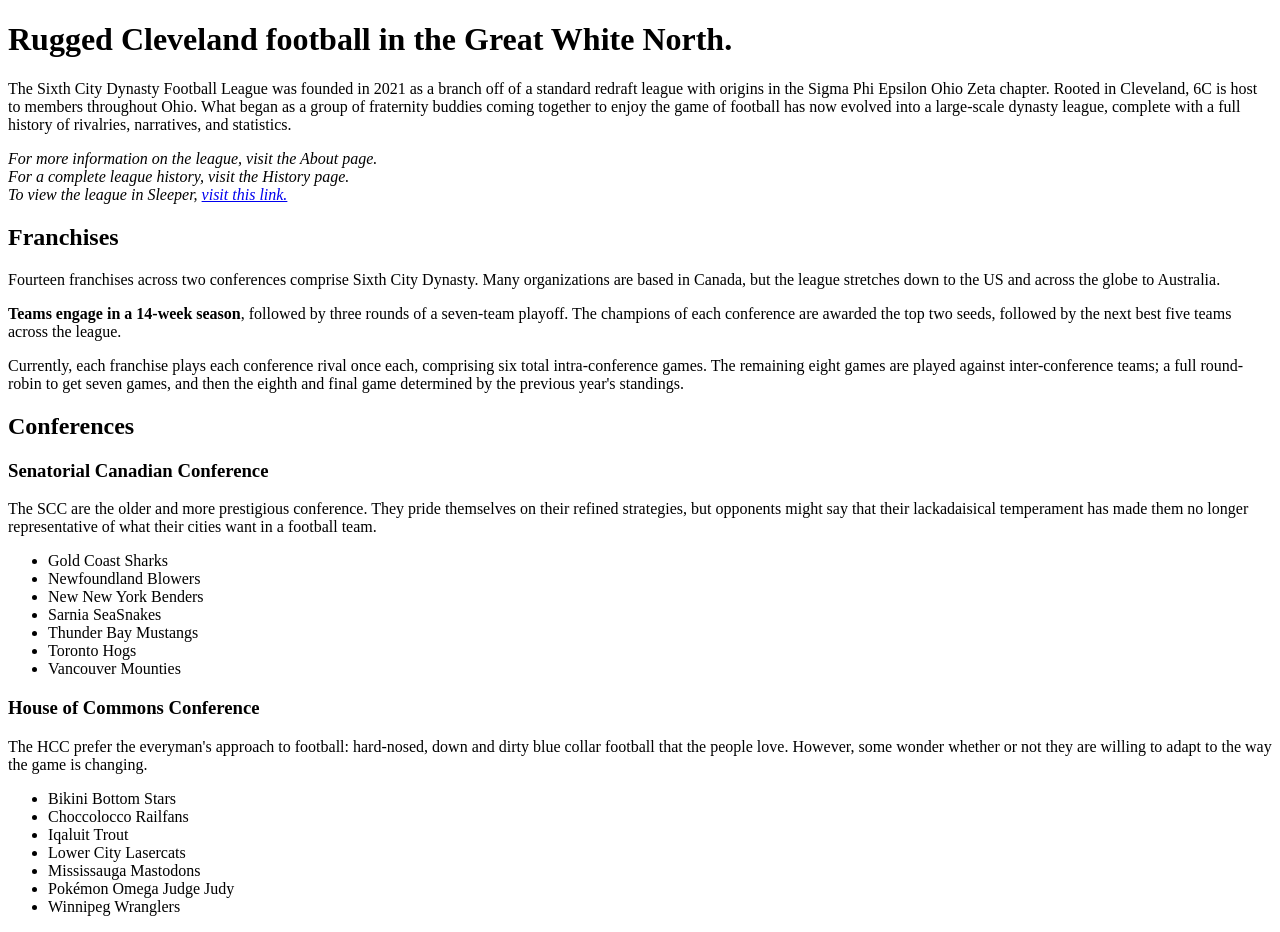
==== scdfl/index.html @ bf66c6ab "Add working files" ====
<!DOCTYPE html>

<html lang="en">
  <head>
    <meta charset="utf-8" />
    <title>Sixth City Dynasty Football</title>
  </head>
  <body>
    <h1>Rugged Cleveland football in the Great White North.</h1>
    <p>
      The Sixth City Dynasty Football League was founded in 2021 as a branch off
      of a standard redraft league with origins in the Sigma Phi Epsilon Ohio
      Zeta chapter. Rooted in Cleveland, 6C is host to members throughout Ohio.
      What began as a group of fraternity buddies coming together to enjoy the
      game of football has now evolved into a large-scale dynasty league,
      complete with a full history of rivalries, narratives, and statistics.
    </p>
    <p>
      <em>For more information on the league, visit the About page.</em><br />
      <em>For a complete league history, visit the History page.</em><br />
      <em
        >To view the league in Sleeper,
        <a
          href="https://sleeper.com/leagues/1185347458376470528/"
          target="_blank"
          rel="noopener noreferrer"
          >visit this link.</a
        ></em
      >
    </p>
    <h2>Franchises</h2>
    <p>
      Fourteen franchises across two conferences comprise Sixth City Dynasty.
      Many organizations are based in Canada, but the league stretches down to
      the US and across the globe to Australia.
    </p>

    <p>
      <strong>Teams engage in a 14-week season</strong>, followed by three
      rounds of a seven-team playoff. The champions of each conference are
      awarded the top two seeds, followed by the next best five teams across the
      league.
    </p>

    <p>
      Currently, each franchise plays each conference rival once each,
      comprising six total intra-conference games. The remaining eight games are
      played against inter-conference teams; a full round-robin to get seven
      games, and then the eighth and final game determined by the previous
      year's standings.
    </p>

    <h2>Conferences</h2>
    <h3>Senatorial Canadian Conference</h3>
    <p>
      The SCC are the older and more prestigious conference. They pride
      themselves on their refined strategies, but opponents might say that their
      lackadaisical temperament has made them no longer representative of what
      their cities want in a football team.
    </p>
    <ul>
      <li>Gold Coast Sharks</li>
      <li>Newfoundland Blowers</li>
      <li>New New York Benders</li>
      <li>Sarnia SeaSnakes</li>
      <li>Thunder Bay Mustangs</li>
      <li>Toronto Hogs</li>
      <li>Vancouver Mounties</li>
    </ul>
    <h3>House of Commons Conference</h3>
    <p>
      The HCC prefer the everyman's approach to football: hard-nosed, down and
      dirty blue collar football that the people love. However, some wonder
      whether or not they are willing to adapt to the way the game is changing.
    </p>
    <ul>
      <li>Bikini Bottom Stars</li>
      <li>Choccolocco Railfans</li>
      <li>Iqaluit Trout</li>
      <li>Lower City Lasercats</li>
      <li>Mississauga Mastodons</li>
      <li>Pokémon Omega Judge Judy</li>
      <li>Winnipeg Wranglers</li>
    </ul>
  </body>
</html>
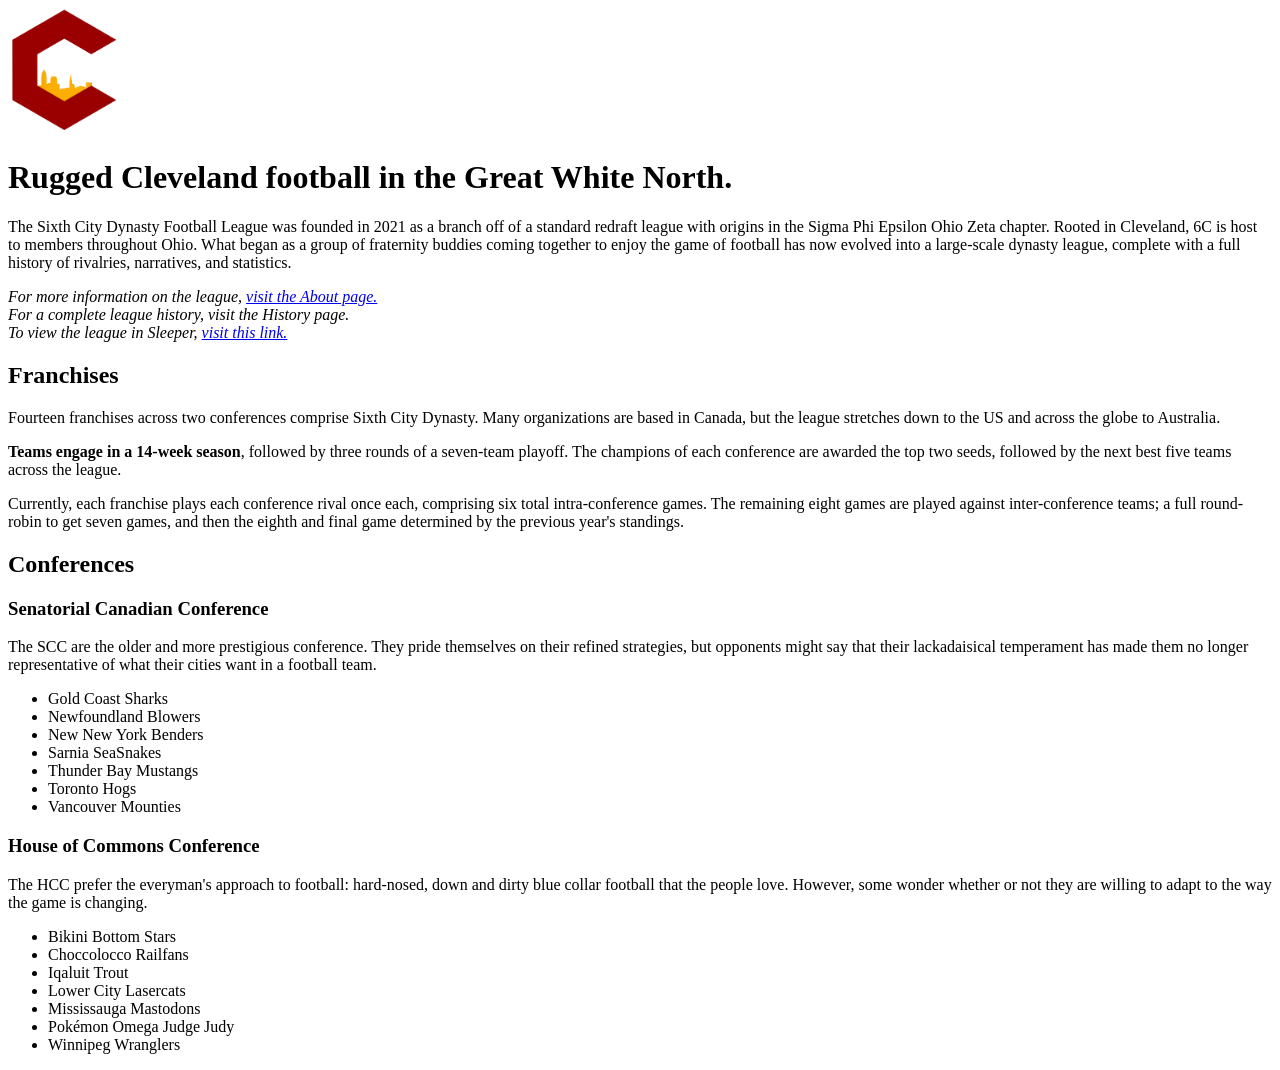
==== commit 44abcbd6: "Create subdirs" ====
--- a/scdfl/index.html
+++ b/scdfl/index.html
@@ -1,11 +1,15 @@
 <!DOCTYPE html>
-
 <html lang="en">
   <head>
     <meta charset="utf-8" />
     <title>Sixth City Dynasty Football</title>
   </head>
   <body>
+    <img
+      src="./img/lg_logo.png"
+      alt="Sixth City league logo"
+      height="126"
+      width="112" />
     <h1>Rugged Cleveland football in the Great White North.</h1>
     <p>
       The Sixth City Dynasty Football League was founded in 2021 as a branch off
@@ -16,7 +20,10 @@
       complete with a full history of rivalries, narratives, and statistics.
     </p>
     <p>
-      <em>For more information on the league, visit the About page.</em><br />
+      <em
+        >For more information on the league,
+        <a href="./pg/about.html">visit the About page.</a></em
+      ><br />
       <em>For a complete league history, visit the History page.</em><br />
       <em
         >To view the league in Sleeper,
